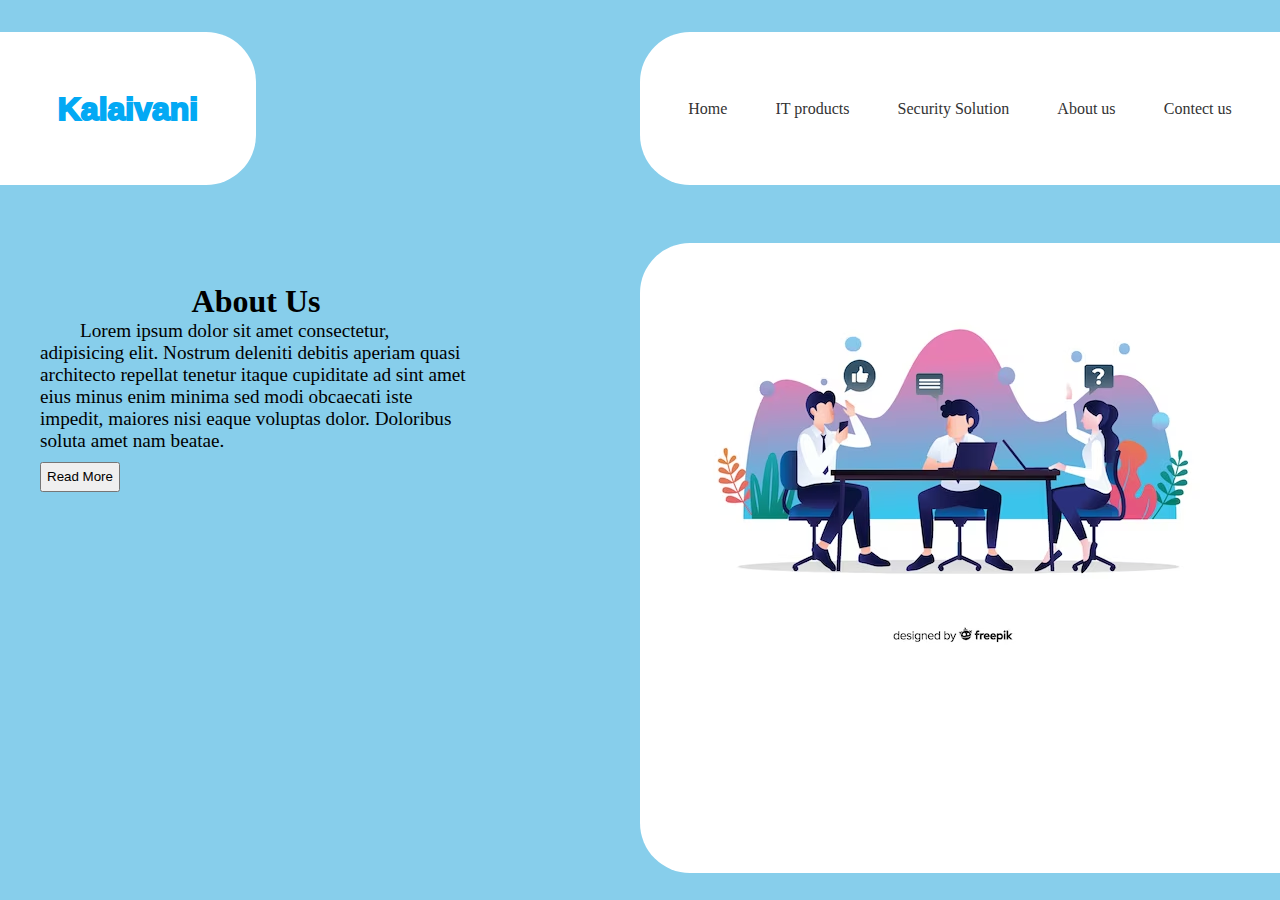
==== about.html @ a80704e5 "f" ====
<!DOCTYPE html>
<html lang="en">
<head>
    <meta charset="UTF-8">
    <meta name="viewport" content="width=device-width, initial-scale=1.0">
    <title></title>
    <script src="need.js"></script>
    <link rel="stylesheet" href="about.css">
</head>
<body>
    <div class="container">
        <nav>
            <div id="logo">
                <div class="logo-name"> 
                        <h2>Kalaivani</h2>
                        <h2>Kalaivani</h2>
                    </div>
            </div>
            
                <ul id="nav-link">
                    <li><a href="index.html">Home</a></li>
                    <li><a href="products.html">IT products</a></li>
                    <li><a href="security.html">Security Solution</a></li>
                    <li><a href="index.html">About us</a></li>
                    <li><a href="index.html">Contect us</a></li>
                </ul>
            
        </nav>
        <div class="main">
        <div class="text-part">
            <div class="tittle">About Us</div>
            <p>Lorem ipsum dolor sit amet consectetur, adipisicing elit. Nostrum deleniti debitis aperiam quasi architecto repellat tenetur itaque cupiditate ad sint amet eius minus enim minima sed modi obcaecati iste impedit, maiores nisi eaque voluptas dolor. Doloribus soluta amet nam beatae.</p>
            <button>Read More</button>
        </div>
        <div class="img-part">
            <img src="./images/avator_about_01.png" alt="">
        </div>
        </div>
    </div>
    <script src="about.js"> </script>
</body>
</html>
---- about.css ----
:root{
    --black:#333;
    --white:white;
}
*{
    margin: 0;
    padding: 0;
    box-sizing: border-box;
}
body{
    background-color: skyblue;
}
.container{
    width: 100vw;
    height: 100vh;
}

nav{
    width: 100%;
    height: 17%;
    display: flex;
    justify-content: space-between;
    position: sticky;
    top: 2rem;
    overflow: hidden;
    z-index: 2;
}

#logo{
    width: 20%;
    height: 100%;
    background-color: var(--white);
    border-radius: 0px 50px 50px 0px;
    position: relative;
    left:-1000px;
    transition: 1s;
    display: flex;
    align-items: center;
    justify-content: center;
    font-family: "Poppins", sans-serif;

}


#logo .logo-name h2 {
  color: #fff;
  font-size: 2em;
  position: absolute;
  transform: translate(-50%, -50%);
}

#logo .logo-name h2:nth-child(1) {
  color: transparent;
  -webkit-text-stroke: 2px #03a9f4;
}

#logo .logo-name h2:nth-child(2) {
  color: #03a9f4;
  animation: animate 4s ease-in-out infinite;
}

@keyframes animate {
  0%,
  100% {
    clip-path: polygon(
      0% 45%,
      16% 44%,
      33% 50%,
      54% 60%,
      70% 61%,
      84% 59%,
      100% 52%,
      100% 100%,
      0% 100%
    );
  }

  50% {
    clip-path: polygon(
      0% 60%,
      15% 65%,
      34% 66%,
      51% 62%,
      67% 50%,
      84% 45%,
      100% 46%,
      100% 100%,
      0% 100%
    );
  }
}
#logo img{
    width: 4rem;
    height: 4rem;
}
#logo h3{
    font-size: 1rem;
    color: red;
}
#nav-link{
    display: flex;
    justify-content: space-evenly;
    width: 50%;
    height: 100%;
    align-items: center;
    background-color: var(--white);
    border-radius: 50px 0px 0px 50px;
    position: relative;
    right:-1000px;
    transition: 1s;
    
}
#nav-link li{
    list-style-type:none ;
}
#nav-link li a{
    color: var(--black);
    text-decoration: none;
    transition: 1s;
    font-size: 1rem;
}
#nav-link li:hover a{
    color: #70c7f3;
    text-shadow: 0px 0px 40px #70c7f3,0px 0px 40px #70c7f3,0px 0px 40px #70c7f3,0px 0px 40px #70c7f3;
transition: .4s;
}


.container .main{
    display: flex;
    justify-content: space-between;
    height: 70%;
    margin-top: 7%;
}
.container .main .text-part{
    width: 40%;
   
    height: 100%;
    padding: 40px;
}
.container .main .img-part{
    width: 50%;
    height: auto;
    background-color: var(--white);
    border-radius: 50px 0px 0px 50px;
}
.container .main .img-part img{
    border-radius: 50% 0px 0px 0px;
}
.container .main .text-part .tittle{
    text-align: center;
    font-size: 2rem;
    font-weight: bold;
}
.container .main .text-part p{
    text-indent: 40px;
    font-size: 1.2em;
}
.container .main .text-part button{
    width: 80px;
    height: 30px;
    padding: 5px;
    margin-top: 10px;
}
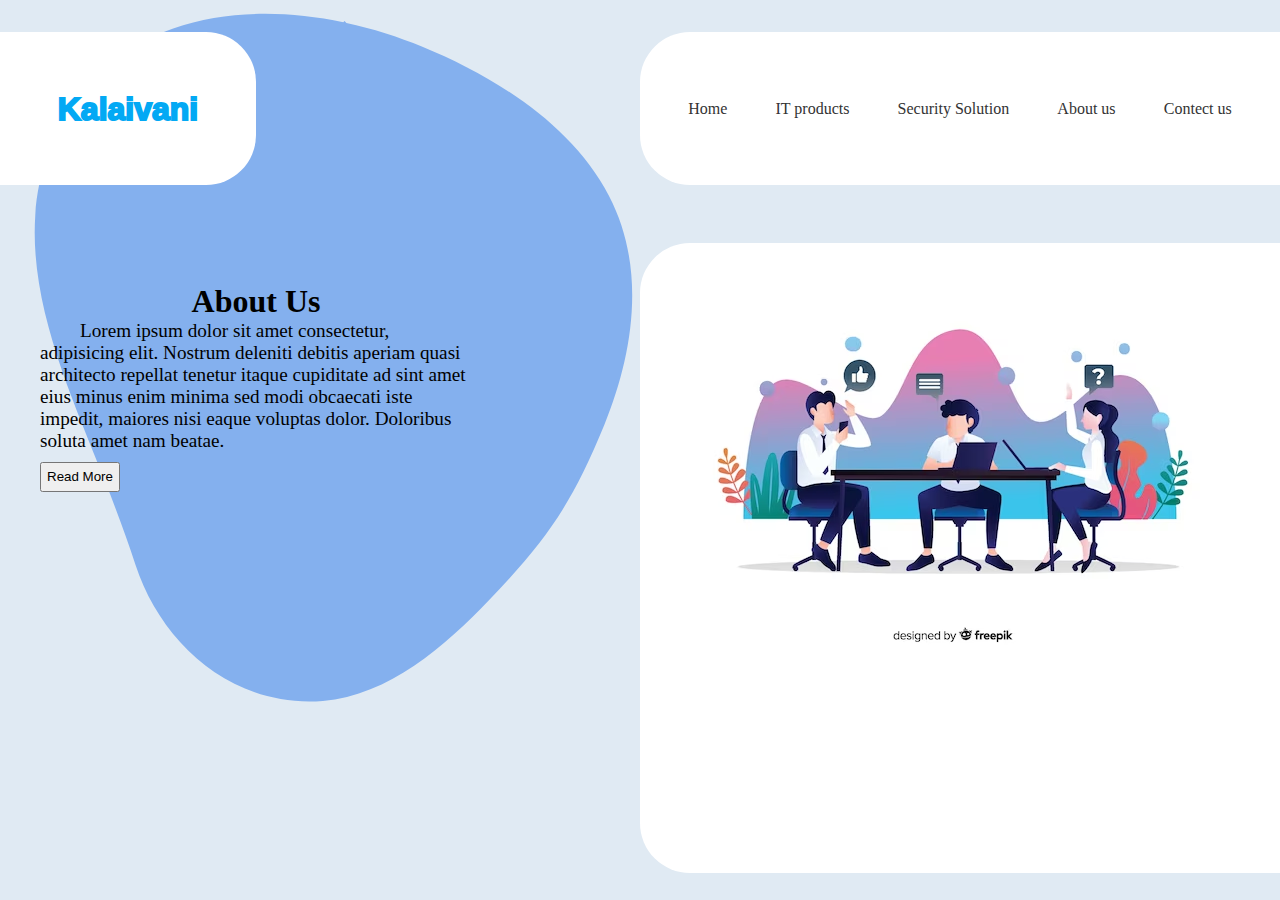
==== commit 7c790d1b: "f" ====
--- a/about.html
+++ b/about.html
@@ -37,6 +37,12 @@
         </div>
         </div>
     </div>
+    <div class="blob">
+        <!-- This SVG is from https://codepen.io/Ali_Farooq_/pen/gKOJqx -->
+        <svg xmlns:xlink="http://www.w3.org/1999/xlink" version="1.1" xmlns="http://www.w3.org/2000/svg" viewBox="0 0 310 350">
+        <path d="M156.4,339.5c31.8-2.5,59.4-26.8,80.2-48.5c28.3-29.5,40.5-47,56.1-85.1c14-34.3,20.7-75.6,2.3-111  c-18.1-34.8-55.7-58-90.4-72.3c-11.7-4.8-24.1-8.8-36.8-11.5l-0.9-0.9l-0.6,0.6c-27.7-5.8-56.6-6-82.4,3c-38.8,13.6-64,48.8-66.8,90.3c-3,43.9,17.8,88.3,33.7,128.8c5.3,13.5,10.4,27.1,14.9,40.9C77.5,309.9,111,343,156.4,339.5z"/>
+        </svg>
+      </div>
     <script src="about.js"> </script>
 </body>
 </html>--- a/about.css
+++ b/about.css
@@ -8,13 +8,44 @@
     box-sizing: border-box;
 }
 body{
-    background-color: skyblue;
+    background-color: rgba(178, 202, 224,.4);   
+    overflow: hidden;
 }
+
 .container{
     width: 100vw;
     height: 100vh;
 }
+.blob h1 {
+    color: white;
+    font-size: 20vmin;
+    line-height: 1;
+    font-weight: bold;
+    letter-spacing: 2px;
+    font-family: 'Poppins', sans-serif;
+    text-transform: uppercase;
+    padding-left: 40px;
+  }
+  
+  .blob {
+    position: absolute;
+    top: 0;
+    left: 0;
+    fill: #84b0ee;
+    width: 50vmax;
+    z-index: -1;
+    animation: move 10s ease-in infinite;
+    transform-origin: 50% 50%;
+  }
+  
+  @keyframes move {
+    10%   { transform: scale(2) rotate(20deg); }
+    38%  { transform: scale(1.3) rotate(70deg); }
+    78%  { transform: scale(1)  rotate(160deg);}
+    80%  { transform: scale(1.6) rotate(240deg); }
+    100%  { transform: scale(2) rotate(0deg); }
 
+  }
 nav{
     width: 100%;
     height: 17%;
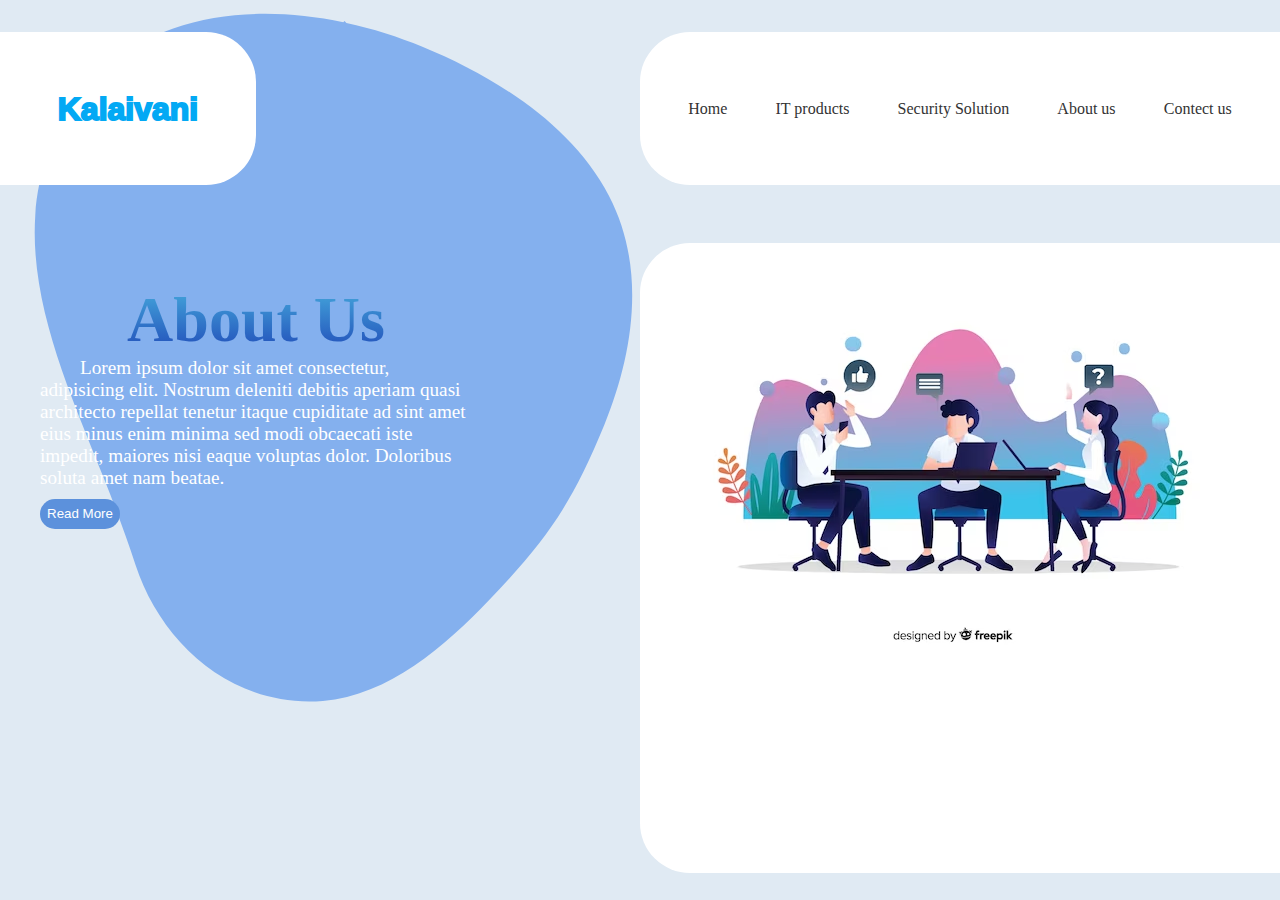
==== commit 02b85afd: "'c'" ====
--- a/about.html
+++ b/about.html
@@ -21,10 +21,13 @@
                     <li><a href="index.html">Home</a></li>
                     <li><a href="products.html">IT products</a></li>
                     <li><a href="security.html">Security Solution</a></li>
-                    <li><a href="index.html">About us</a></li>
+                    <li><a href="about.html">About us</a></li>
                     <li><a href="index.html">Contect us</a></li>
+                    <div id="burger" onclick="PopUp()">
+                        <i class="fa-solid fa-burger"></i>
+                    </div>
                 </ul>
-            
+               
         </nav>
         <div class="main">
         <div class="text-part">
--- a/about.css
+++ b/about.css
@@ -141,6 +141,27 @@
     transition: 1s;
     
 }
+#mview-nav-link li{
+  list-style-type:none ;
+  text-align: center;
+  line-height: 30px;
+}
+#mview-nav-link li a{
+  color: var(--white);
+  text-decoration: none;
+  transition: 1s;
+  font-size: 1rem;
+}
+#mview-nav-link li:hover a{
+  color: #70c7f3;
+  text-shadow: 0px 0px 40px #70c7f3,0px 0px 40px #70c7f3,0px 0px 40px #70c7f3,0px 0px 40px #70c7f3;
+transition: .4s;
+}
+#nav-link #burger{
+  display: none;
+  color: #70c7f3;
+  font-size: 1.5rem;
+}
 #nav-link li{
     list-style-type:none ;
 }
@@ -182,14 +203,34 @@
     text-align: center;
     font-size: 2rem;
     font-weight: bold;
+    background: linear-gradient(rgb(71, 174, 222),rgb(31, 71, 183));
+    font-size: 4rem;
+    /* background: -webkit-linear-gradient(#eee, #333); */
+    -webkit-background-clip: text;
+    -webkit-text-fill-color: transparent;
 }
 .container .main .text-part p{
     text-indent: 40px;
     font-size: 1.2em;
+    color: var(--white);
 }
 .container .main .text-part button{
     width: 80px;
     height: 30px;
     padding: 5px;
     margin-top: 10px;
-}+    background-color: #5c91dc;
+    color:white;
+    border-radius: 50px;
+    border: none;
+    outline: none;
+    transition:1s;
+
+}
+.container .main .text-part button:hover{
+  transform: scale(1.1);
+  background-color: white;
+  color: skyblue;
+  transition: background-color color 1s;
+
+}
